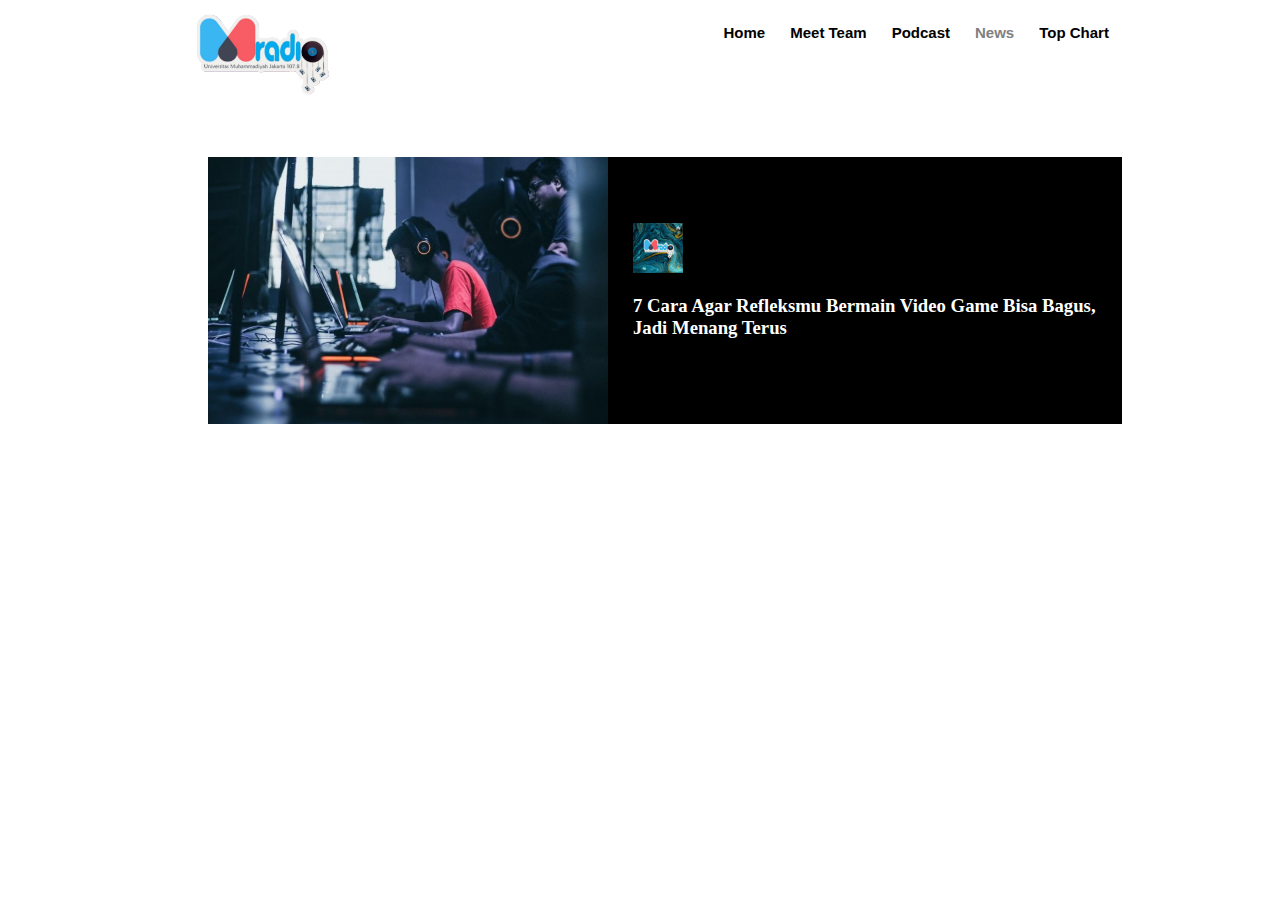
==== news.html @ 87a028ad "Add files via upload" ====
<!DOCTYPE html>
<html lang="en">

<head>
    <meta charset="UTF-8">
    <meta http-equiv="X-UA-Compatible" content="IE=edge">
    <meta name="viewport" content="width=device-width, initial-scale=1.0">
    <title>News | MRadio</title>
    <link rel="stylesheet" href="news.css">
    <link rel="icon" type="icon" href="favicon.ico">
</head>

<body>
    <!-- Navbar Zone -->
    <nav>
        <div class="navbar-container">
            <img class="logo-mradio" style="width: 140; height: 99px;" src="/Assets/Station-Logo.png"
                alt="Station-Logo">
            <ul class="ul-navigationbar">
                <a href="index.html" class="home-button ">Home</a>
                <a class="meetTeam-button">Meet Team</a>
                <a href="podcast.html" class="podcast-button">Podcast</a>
                <a href="news.html" class="news-button">News</a>
                <a class="topChart-button">Top Chart</a>
            </ul>
        </div>
    </nav>
    <!-- Navbar Zone End -->

    <!-- Body Content -->
    <div class="body-container">
        <img class="fotoberita1" src="/Assets/fotoberita.jpg" alt="fotogaming">
        <div class="body-desctiption">
            <img class="admin-photo" src="/Assets/MradioPodcast.jpeg" alt="MradioPodcast">
            <h3 class="headingberita-1">7 Cara Agar Refleksmu Bermain Video Game Bisa Bagus, Jadi Menang Terus</h3>
        </div>
    </div>
    <!-- Body Content End -->
</body>

</html>
---- news.css ----
*
/* Navbar Zone */
.navbar-container {
    display: flex;
    flex-direction: row;
    flex-wrap: nowrap;
    align-content: center;
    justify-content: space-around;
    align-items: center;
    gap: 25px;
    font-family: Arial,Helvetica,sans-serif;
    font-weight: bold;
    font-size: 15px;
    padding-bottom: 50px;
}

.ul-navigationbar {
    display: flex;
    flex-direction: row;
    flex-wrap: nowrap;
    align-content: center;
    justify-content: center;
    align-items: center;
    gap: 25px;
    font-family: Arial,Helvetica,sans-serif;
    font-weight: bold;
    font-size: 15px;
    padding-bottom: 50px;
}

.logo-mradio {
    margin-left: 20px;
}

.podcast-button {
    cursor: pointer;
    text-decoration: none;
    color: #000000;
}

.home-button {
    cursor: pointer;
    text-decoration: none;
    color: #000000;
}

.home-button:hover {
    cursor: pointer;
    color: #F00505;
}

.meetTeam-button:hover {
    cursor: pointer;
    color: #F00505;
}

.podcast-button:hover {
    cursor: pointer;
    color: #F00505;
}

.news-button {
    cursor: pointer;
    text-decoration: none;
    color: gray;
}

.topChart-button:hover {
    cursor: pointer;
    color: #F00505;
}
/* Navbar Zone End */

/* Body Content */
.body-container {
    display: flex;
    background-color: #000000;
    flex-direction: row;
    align-content: center;
    flex-wrap: nowrap;
    justify-content: space-around;
    align-items: center;
    gap: 25px;
    margin-left: 200px;
    margin-right: 150px;
}

.fotoberita1 {
    display: flex;
    width: 400px;
}

.body-description {
    display: flex;
}

.admin-photo {
    width: 50px;
}

.headingberita-1 {
    color: white;
}
/* Body Content End */
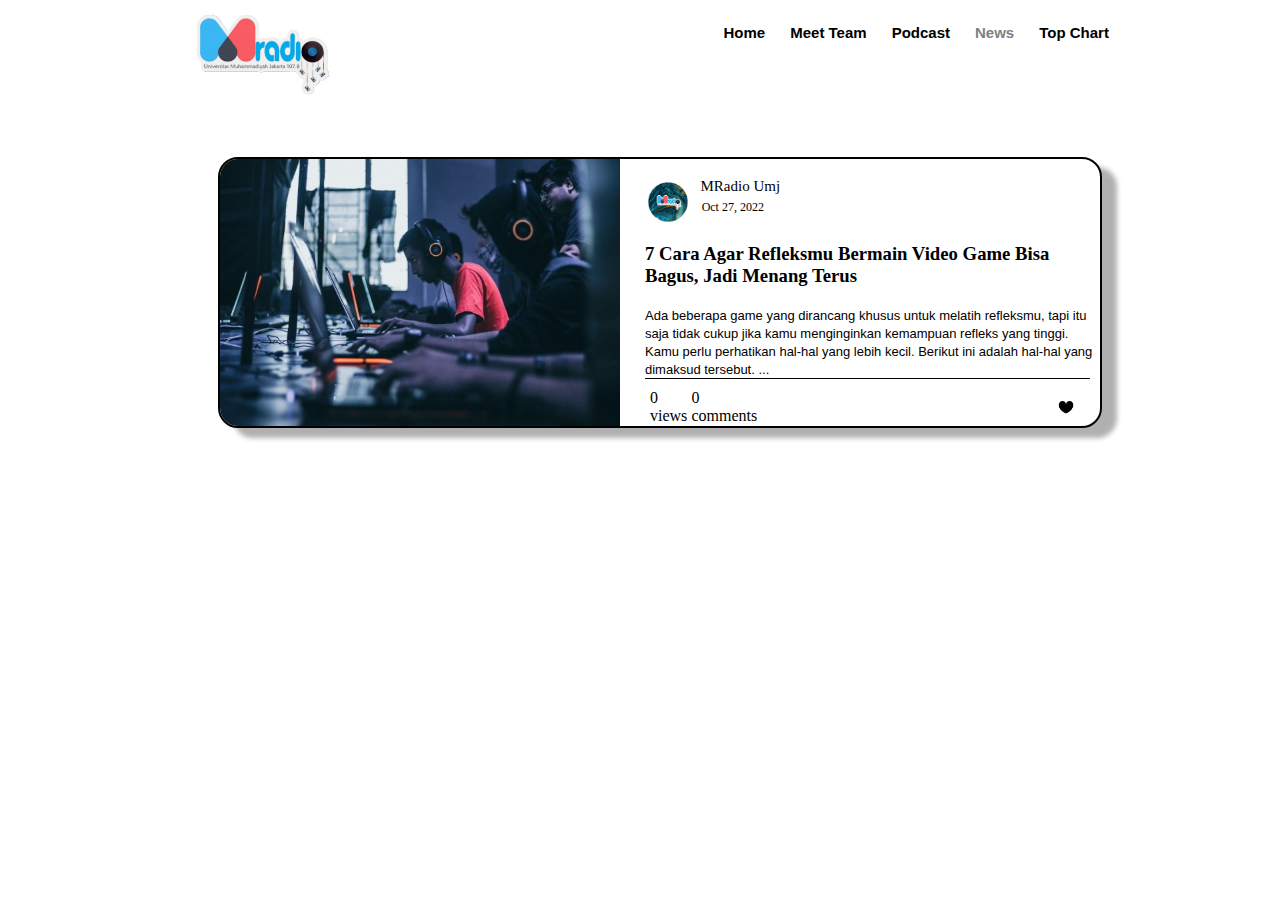
==== commit ea3bc9e5: "Add files via upload" ====
--- a/news.html
+++ b/news.html
@@ -31,8 +31,25 @@
     <div class="body-container">
         <img class="fotoberita1" src="/Assets/fotoberita.jpg" alt="fotogaming">
         <div class="body-desctiption">
-            <img class="admin-photo" src="/Assets/MradioPodcast.jpeg" alt="MradioPodcast">
+            <div class="adminbar">
+                <img class="admin-photo" src="/Assets/adminphoto.png" alt="MradioPodcast">
+                <div class="adminbar-text">
+                    <a class="admin-name">MRadio Umj</a>
+                    <a class="date-text" style="color: black;">Oct 27, 2022</a>
+                </div>
+            </div>
             <h3 class="headingberita-1">7 Cara Agar Refleksmu Bermain Video Game Bisa Bagus, Jadi Menang Terus</h3>
+            <a href="https://www.idntimes.com/tech/games/abraham-herdyanto/tips-membuat-reflek-bermain-video-game-jadi-bagus" target="_blank"
+                class="rangkuman-berita">Ada beberapa game yang dirancang khusus untuk melatih refleksmu, tapi itu saja
+                tidak cukup jika kamu menginginkan kemampuan refleks yang tinggi. Kamu perlu perhatikan hal-hal yang
+                lebih kecil. Berikut ini adalah hal-hal yang dimaksud tersebut. ...</a>
+            <div class="underline"></div>
+            <div class="comentview">
+                <span class="views" tabindex="0">0 views</span>
+                <a class="comments"><span class="P7Wc3k">0 comments</span></a>
+                <img id="like" onclick="document.getElementById('like').src='/Assets/loveiconred.png'" class="like-icon"
+                    src="/Assets/loveicon.png">
+            </div>
         </div>
     </div>
     <!-- Body Content End -->
--- a/news.css
+++ b/news.css
@@ -74,31 +74,141 @@
 /* Body Content */
 .body-container {
     display: flex;
+    background-color: white;
+    flex-direction: row;
+    align-content: center;
+    flex-wrap: nowrap;
+    justify-content: space-around;
+    align-items: flex-start;
+    gap: 25px;
+    margin-left: 210px;
+    margin-right: 170px;
+    border-radius: 20px;
+    border: 2px solid black;
+    box-shadow: 15px 10px 5px 0px rgba(0,0,0,0.31);
+    -webkit-box-shadow: 15px 10px 5px 0px rgba(0,0,0,0.31);
+    -moz-box-shadow: 15px 10px 5px 0px rgba(0,0,0,0.31);
+}
+
+.fotoberita1 {
+    display: flex;
+    width: 400px;
+    border-top-left-radius: 18px;
+    border-bottom-left-radius: 18px;
+}
+
+.body-description {
+    display: flex;
+}
+
+.admin-photo {
+    width: 10%;
+    padding-top: 20px;
+}
+
+.headingberita-1 {
+    color: black;
+}
+
+.rangkuman-berita {
+    color: black;
+    font-size: 13px;
+    font-style: normal;
+    font-family: Arial, Helvetica, sans-serif;
+    text-decoration: none;
+}
+
+.underline {
     background-color: #000000;
-    flex-direction: row;
-    align-content: center;
-    flex-wrap: nowrap;
-    justify-content: space-around;
-    align-items: center;
-    gap: 25px;
-    margin-left: 200px;
-    margin-right: 150px;
-}
-
-.fotoberita1 {
-    display: flex;
-    width: 400px;
-}
-
-.body-description {
-    display: flex;
-}
-
-.admin-photo {
-    width: 50px;
-}
-
-.headingberita-1 {
-    color: white;
-}
-/* Body Content End */+    height: 1px;
+    margin-right: 10px;
+}
+
+.comentview {
+    display: flex;
+    margin-top: 10px;
+    margin-left: 5px;
+    margin-right: 5px;
+    flex-direction: row;
+    flex-wrap: nowrap;
+    align-content: center;
+    justify-content: space-between;
+    align-items: center
+}
+
+.views {
+    color: #000000;
+    margin-right: 0px;
+}
+
+.comments {
+    color: #000000;
+   margin-right: 300px;
+}
+
+.like-icon {
+    display: flex;
+    width: 4%;
+    margin-right: 20px;
+
+}
+
+.adminbar {
+    display: flex;
+    flex-direction: row;
+    flex-wrap: wrap;
+    align-content: center;
+    align-items: center;
+    gap: 10px;
+}
+
+.admin-name {
+    display: flex;
+    padding-top: 10px;
+    font-size: 15px;
+    color: #000000; 
+    font-style: bold;
+}
+
+.date-text {
+    display: flex;
+    font-size: 12px;
+    margin-left: 0px;
+    margin-right: 15px;
+}
+
+.adminbar-text {
+    display: flex;
+    flex-direction: column;
+    flex-wrap: nowrap;
+    align-content: center;
+    justify-content: center;
+    align-items: center;
+    margin-top: 0px;
+    margin-bottom: 0px;
+    padding-top: 0px;
+    padding-bottom: 0px;
+    gap: 5px;
+}
+/* Body Content End */
+
+/* Hover */
+.rangkuman-berita:hover {
+    cursor: pointer;
+    color: #940707;
+}
+
+.admin-name:hover {
+    cursor: pointer;
+    color: #940707;
+}
+
+.comments:hover {
+    cursor: pointer;
+    color: #940707;
+}
+
+.like-icon:hover {
+    cursor: pointer;
+}
+/* Hover End */